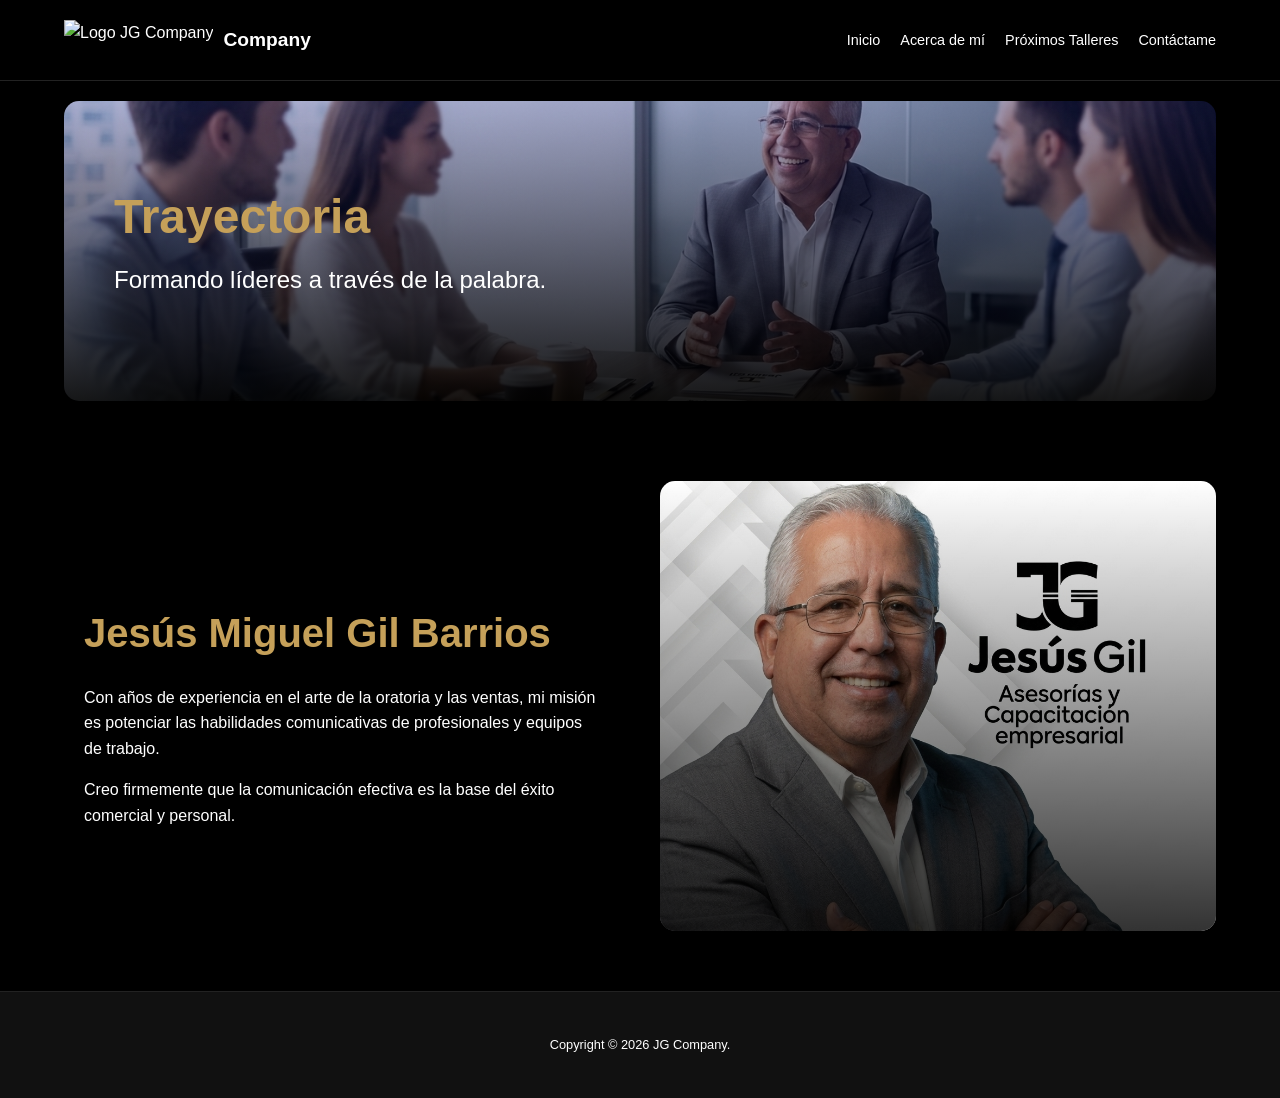
==== acerca.html @ aeb82d7c "Add files via upload" ====
<!DOCTYPE html>
<html lang="es">
<head>
    <meta charset="UTF-8">
    <meta name="viewport" content="width=device-width, initial-scale=1.0">
    <title>JG Company | Coach de Ventas y Oratoria</title>
    <link rel="stylesheet" href="style.css">
    <link rel="stylesheet" href="https://cdnjs.cloudflare.com/ajax/libs/font-awesome/6.0.0/css/all.min.css">
</head>
<body>

    <nav class="navbar">
        <div class="logo-container">
            <img src="logo.png" alt="Logo JG Company" class="logo-img">
            <span class="logo-text">Company</span>
        </div>
        <ul class="nav-links">
            <li><a href="index.html">Inicio</a></li>
            <li><a href="acerca.html">Acerca de mí</a></li>
            <li><a href="talleres.html">Próximos Talleres</a></li>
            <li><a href="contactame.html">Contáctame</a></li>
        </ul>
    </nav>

    <header class="hero" style="height: 300px;">
        <div class="hero-content">
            <h1>Trayectoria</h1>
            <p>Formando líderes a través de la palabra.</p>
        </div>
    </header>

   <section class="services" style="grid-template-columns: 1fr 1fr; align-items: center; gap: 40px; padding: 60px 5%;">
    
    <div class="about-text" style="padding: 20px;">
        <h2 style="color: var(--dorado); font-size: 2.5rem; margin-bottom: 20px;">Jesús Miguel Gil Barrios</h2>
        <p>Con años de experiencia en el arte de la oratoria y las ventas, mi misión es potenciar las habilidades comunicativas de profesionales y equipos de trabajo.</p>
        <p>Creo firmemente que la comunicación efectiva es la base del éxito comercial y personal.</p>
    </div>

    <div class="card about-photo-card">
    </div>

</section>

    <footer>
        <p>Copyright © 2026 JG Company.</p>
    </footer>

</body>
</html>
---- style.css ----
:root {
    --azul-oscuro: #0a0a23;
    /* Un degradado más suave y moderno para superponer a las fotos */
    --azul-gradient-superposicion: linear-gradient(180deg, rgba(26, 35, 126, 0.35), rgba(0, 0, 0, 0.9));
    --blanco: #ffffff;
    --dorado: #c5a059;
}

body {
    margin: 0;
    font-family: 'Arial', sans-serif;
    background-color: #000;
    color: var(--blanco);
    line-height: 1.6;
}

/* --- NUEVO: ESTILO PARA EL CONTENEDOR DEL LOGO --- */
.logo-container {
    display: flex;
    align-items: center;
    gap: 10px; /* Espacio entre el logo y el texto */
    text-decoration: none; /* Si lo haces un enlace luego */
    color: white;
}

.logo-img {
    height: 40px; /* Ajusta este valor según el tamaño de tu logo */
    width: auto; /* Mantiene la proporción */
}

.logo-text {
    font-size: 1.2rem;
    font-weight: bold;
}

/* Navbar */
.navbar {
    display: flex;
    justify-content: space-between;
    align-items: center; /* Centra verticalmente logo y links */
    padding: 20px 5%;
    background: #000;
    border-bottom: 1px solid #222; /* Línea sutil de separación */
}

.nav-links {
    display: flex;
    list-style: none;
    margin: 0;
    padding: 0;
}

.nav-links li a {
    color: white;
    text-decoration: none;
    margin-left: 20px;
    font-size: 0.9rem;
    transition: color 0.3s ease;
}

.nav-links li a:hover {
    color: var(--dorado); /* Efecto hover */
}

/* --- MODIFICADO: HERO CON IMAGEN Y DEGRADADO SUPERPUESTO --- */
.hero {
    height: 450px; /* Un poco más alto para que luzca la foto */
    /* Mezcla de imagen y degradado */
    background-image: var(--azul-gradient-superposicion), url('Principal\ Papa.png');
    background-size: cover; /* Cubre todo el espacio */
    background-position: center; /* Centra la foto */
    background-repeat: no-repeat;
    
    margin: 20px 5%;
    border-radius: 15px;
    display: flex;
    align-items: center;
    padding-left: 50px;
}

.hero h1 {
    font-size: 3rem;
    color: var(--dorado);
    margin: 0;
}

.hero p {
    font-size: 1.5rem;
    margin-top: 5px;
}

/* Cards Container */
.services {
    display: grid;
    grid-template-columns: repeat(auto-fit, minmax(280px, 1fr));
    gap: 25px;
    padding: 50px 5%;
}

/* --- MODIFICADO: ESTILO BASE DE LAS CARDS PARA IMÁGENES --- */
.card {
    background-size: cover;
    background-position: center;
    background-repeat: no-repeat;
    height: 380px; /* Un poco más alto */
    border-radius: 15px;
    display: flex;
    align-items: flex-end; /* Texto al fondo */
    text-align: left;
    transition: transform 0.3s ease, box-shadow 0.3s ease;
    position: relative; /* Para la superposición */
    overflow: hidden; /* Mantiene el degradado dentro */
    text-decoration: none; /* Si las haces enlaces */
    color: white;
}

/* --- NUEVO: SUPERPOSICIÓN DEGRADADA PARA CADA CARD --- */
.card::after {
    content: '';
    position: absolute;
    top: 0;
    left: 0;
    width: 100%;
    height: 100%;
    /* Degradado oscuro en la base para que el texto sea legible */
    background: linear-gradient(to bottom, rgba(0,0,0,0) 0%, rgba(0,0,0,0.8) 100%);
    z-index: 1; /* Detrás del texto, delante de la imagen */
}

/* --- NUEVO: CLASES ESPECÍFICAS PARA LAS FOTOS DE LAS CARDS --- */
.card-oratoria-1 { background-image: url('oratoria.png'); }
.card-ventas { background-image: url('ventas.png'); }
.card-oratoria-2 { background-image: url('arte.png'); }

.card:hover { 
    transform: translateY(-5px); /* Efecto de levitación moderno */
    box-shadow: 0 10px 20px rgba(255, 255, 255, 0.1); /* Sombra suave */
}

/* --- NUEVO: AJUSTE DE Z-INDEX PARA EL TEXTO DE LA CARD --- */
.card h3 {
    margin: 0;
    padding: 20px;
    z-index: 2; /* Texto siempre al frente */
}

.card h3 span { 
    display: block; 
    font-size: 1.8rem; 
    font-weight: bold; 
}

/* Sección Blanca (CTA) */
.cta {
    background-color: #f4f4f4;
    color: #000;
    text-align: center;
    padding: 80px 0; /* Más aire */
}

.cta h2 { 
    font-size: 2.8rem; 
    margin-bottom: 30px;
}

/* Botones */
.btn-dark {
    background: #000;
    color: #fff;
    padding: 15px 40px;
    text-decoration: none;
    border-radius: 30px;
    font-weight: bold;
    display: inline-block;
    transition: background 0.3s ease;
}

.btn-dark:hover {
    background: #333;
}

.btn-light {
    background: #fff;
    color: #000;
    padding: 12px 30px;
    text-decoration: none;
    border-radius: 10px;
    font-weight: bold;
    transition: opacity 0.3s ease;
}

.btn-light:hover {
    opacity: 0.8;
}

footer {
    text-align: center;
    padding: 30px;
    font-size: 0.8rem;
    background-color: #111;
    border-top: 1px solid #222;
}

.social-icons {
    margin-top: 15px;
    display: flex;
    justify-content: center;
    gap: 15px;
}
.social-icons a { color: white; text-decoration: none; font-size: 1.2rem;}
.social-icons a:hover { color: var(--dorado); }

.card-taller-1 { background-image: url('taller\ 1.png'); }
.card-taller-2 { background-image: url('taller\ 2.png'); }
.card-taller-3 { background-image: url('taller\ 3.png'); }

/* --- CSS AÑADIDO AL FINAL DE style.css --- */

/* Clase específica para la card de foto en Acerca de Mí */
.about-photo-card {
    /* 1. Cargamos la imagen de fondo */
    background-image: url('logo\ profesional.png'); /* <-- Asegúrate de que este nombre sea correcto */
    
    /* 2. Ajustes para que la foto se vea perfecta */
    background-size: cover;    /* Cubre todo el div sin estirarse */
    background-position: center; /* Centra la foto (importante si es un retrato) */
    background-repeat: no-repeat;
    
    /* 3. Mantenemos el tamaño y bordes redondos de tu diseño */
    height: 450px; /* Un poco más alta para que luzca la foto */
    border-radius: 15px;
    
    /* 4. Quitamos el color de fondo azul para que solo se vea la foto */
    background-color: transparent;
    
    /* 5. Quitamos la superposición degradada oscura de las cards generales */
    box-shadow: none;
}
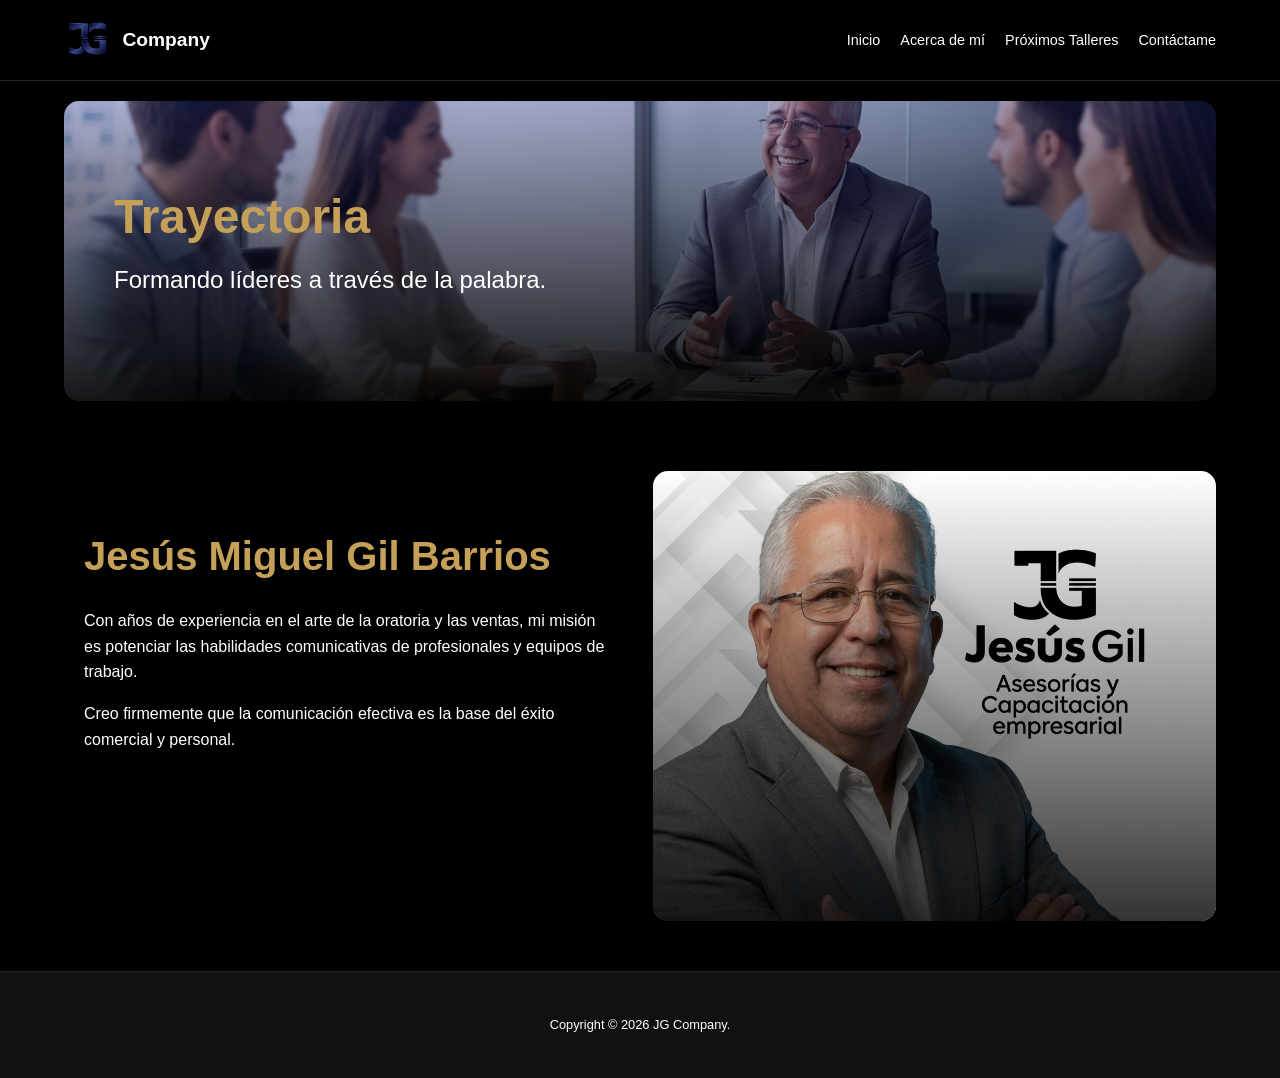
==== commit ff01f25b: "Fix HTML formatting and structure" ====
--- a/acerca.html
+++ b/acerca.html
@@ -29,7 +29,7 @@
         </div>
     </header>
 
-   <section class="services" style="grid-template-columns: 1fr 1fr; align-items: center; gap: 40px; padding: 60px 5%;">
+   <section class="services">
     
     <div class="about-text" style="padding: 20px;">
         <h2 style="color: var(--dorado); font-size: 2.5rem; margin-bottom: 20px;">Jesús Miguel Gil Barrios</h2>
@@ -47,4 +47,4 @@
     </footer>
 
 </body>
-</html>+</html>
--- a/style.css
+++ b/style.css
@@ -237,4 +237,51 @@
     box-shadow: none;
 }
 
-
+/* --- RESPONSIVE DESIGN --- */
+
+/* --- RESPONSIVE FIX --- */
+
+@media (max-width: 768px) {
+    /* 1. Forzamos a que el menú se ponga en vertical y se centre */
+    .navbar {
+        flex-direction: column !important;
+        height: auto !important;
+        padding: 20px 0 !important;
+    }
+
+    .nav-links {
+        flex-direction: row !important; /* Mantenemos fila pero con espacio */
+        flex-wrap: wrap; 
+        justify-content: center !important;
+        gap: 10px !important;
+        margin-top: 15px !important;
+    }
+
+    .nav-links li a {
+        margin: 0 5px !important;
+        font-size: 0.85rem !important;
+        padding: 5px 10px;
+        border: 1px solid rgba(255,255,255,0.2); /* Les da forma de botoncitos */
+        border-radius: 5px;
+    }
+
+    /* 2. Forzamos las columnas a ser de 1 sola fila en móvil */
+    .services, .about-section { 
+        grid-template-columns: 1fr !important; 
+        display: grid !important; 
+        gap: 20px !important;
+        padding: 20px 5% !important;
+    }
+
+    /* 3. Ajuste de Hero para que no se vea gigante */
+    .hero {
+        height: 300px !important;
+        padding-left: 20px !important;
+        justify-content: center !important;
+        text-align: center;
+    }
+
+    .hero h1 {
+        font-size: 2rem !important;
+    }
+}
